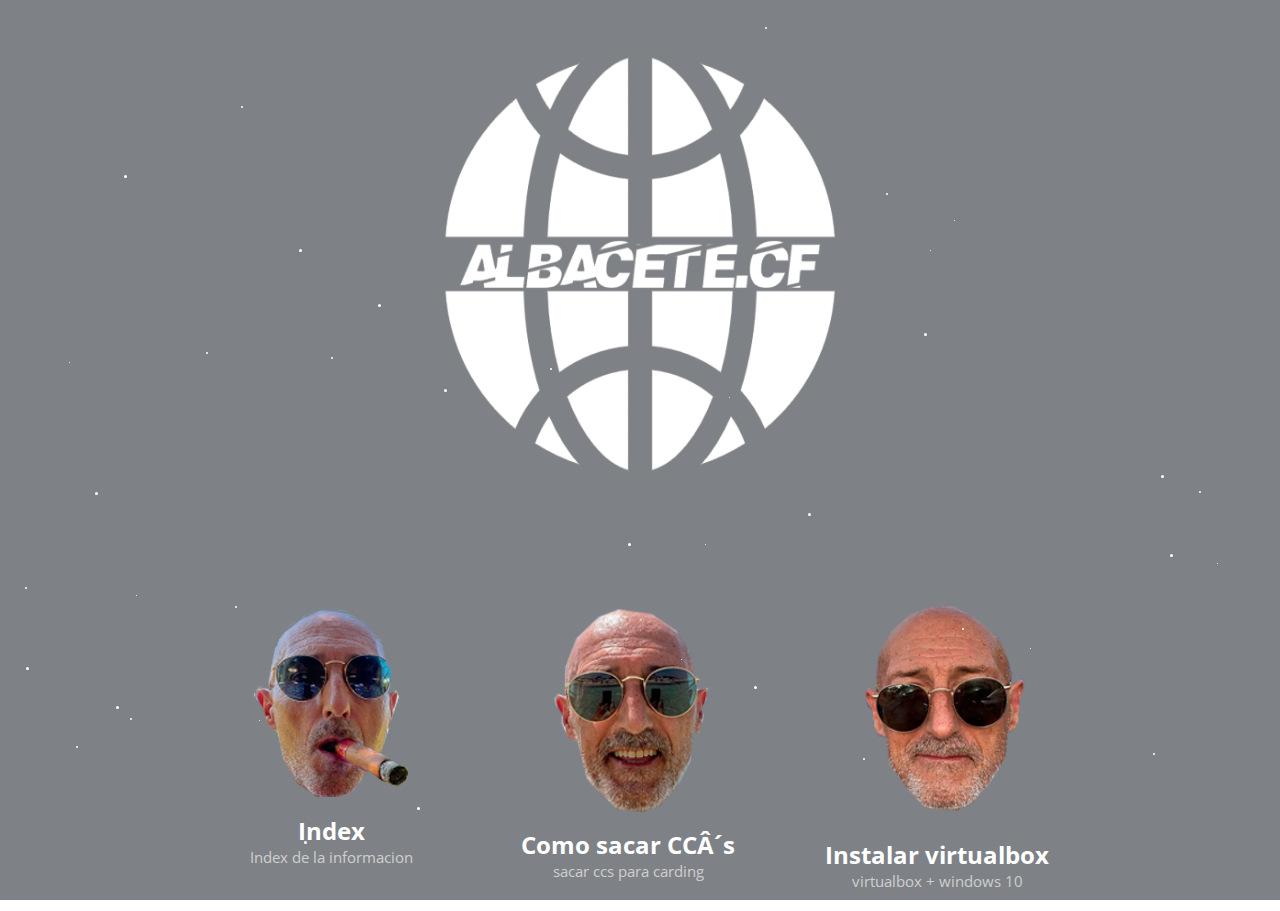
==== index.html @ 5cab11de "Add files via upload" ====
<!DOCTYPE html>
<html>
	<body bgcolor="black">
<head>
	<script language=javascript>
		var rev = "fwd";
		function titlebar(val){
			var msg  = "albacete.cf | AlbaceteGang <3";
			var res = " ";
			var speed = 100;
			var pos = val;
			msg = "| "+msg+" |";
			var le = msg.length;
			if(rev == "fwd"){
				if(pos < le){
					pos = pos+1;
					scroll = msg.substr(0,pos);
					document.title = scroll;
					timer = window.setTimeout("titlebar("+pos+")",speed);
				}
				else {
					rev = "bwd";
					timer = window.setTimeout("titlebar("+pos+")",speed);
				}
			}
			else {
				if(pos > 0) {
					pos = pos-1;
					var ale = le-pos;
					scrol = msg.substr(ale,le);
					document.title = scrol;
					timer = window.setTimeout("titlebar("+pos+")",speed);
				}
				else {
					rev = "fwd";
					timer = window.setTimeout("titlebar("+pos+")",speed);
				}
			}
		}
		titlebar(0);
	</script>
	<title>Albacete.cf</title>
	<meta name="description" content="MyServer is a new and awesome Minecraft server. You can join with the IP 'play.myserver.net'.">
	<meta property="og:title" content="MyServer - Official Website Portal">
	<meta property="og:site_name" content="MyServer">
	<meta property="og:description" content="MyServer is a new and awesome Minecraft server. You can join with the IP 'play.myserver.net'.">
	<meta property="og:image" content="https://bybilly.uk/portal/img/minecraft.jpg">
	<meta property="og:url" content="https://bybilly.uk/">
	<meta name="twitter:card" content="summary_large_image">

	<meta name="viewport" content="width=device-width, initial-scale=1.0">
	<meta charset="utf-8">
	<link rel="preconnect" href="https://fonts.googleapis.com">
	<link rel="preconnect" href="https://fonts.gstatic.com" crossorigin>
	<link href="https://fonts.googleapis.com/css2?family=Open+Sans:wght@400;700&display=swap" rel="stylesheet">
	<link rel="stylesheet" href="css/stylesheet.css">
</head>
<body>
	<div class="container">
		<div class="logo">
			<!-- In the img folder, upload your logo -->
			<!-- Make sure you name it 'logo.png' or update the code below -->
			<img src="img/logo.png" alt="MyServer logo">
		</div>

		<div class="items">
			<!-- Replace # with your forum URL-->
			<a href="menu.html" class="item forums">
			<div>
				<img src="img/forums.png" alt="Minecraft forums icon" class="img">
				<p class="title">Index</p>
				<p class="subtitle">Index de la informacion</p>
			</div>
			</a>

			<!-- Replace # with your store URL -->
			<a href="cc.html" class="item store">
			<div>
				<img src="img/store.png" alt="Minecraft store icon" class="img">
				<p class="title">Como sacar CC´s</p>
				<p class="subtitle">sacar ccs para carding</p>
			</div>
			</a>

			<!-- Replace # with your vote URL -->
			<a href="vm.html" class="item vote">
			<div>
				<img src="img/vote.png" alt="Minecraft voting icon" class="img">
				<p class="title">Instalar virtualbox</p>
				<p class="subtitle">virtualbox + windows 10</p>
			</div>
			</a>

		</div>

		
	</div>

	<script src="https://ajax.googleapis.com/ajax/libs/jquery/3.6.0/jquery.min.js"></script>
	<script src="js/firefly.js" type="text/javascript"></script>
	<script src="js/main.js" type="text/javascript"></script>
</body>
</html>
---- css/stylesheet.css ----
* {
	box-sizing: border-box;
}

body {
	/*Want to change background image?*/
	/*Upload a new one to the img folder.*/
	/*Make sure you name it 'minecraft.jpg'*/
	background: linear-gradient(rgba(20, 26, 35,0.55),rgba(20, 26, 35, 0.55)),
				url("../img/minecraft.gif") no-repeat center center fixed;
	background-size: cover;
	font-family: "Open Sans", Helvetica;
	margin: 0;
	position: relative;
	color:black

}

html, body {
	width: 100vw;
	height: 100vh;
	overflow-x: hidden;
	display: -webkit-box;
	display: -ms-flexbox;
	display: flex;
	-webkit-box-pack: center;
	    -ms-flex-pack: center;
	        justify-content: center;
	-webkit-box-align: center;
	    -ms-flex-align: center;
	        align-items: center;
}

a {
	text-decoration: none;
}

p {
	margin: 0;
	padding: 3px;
}

.container {
	text-align: center;
}

.logo img {
	width: 225px; /* Change image size for mobile */
	-webkit-animation-name: logo;
	        animation-name: logo;
	-webkit-animation-duration: 5s;
	        animation-duration: 5s;
	-webkit-animation-iteration-count: infinite;
	        animation-iteration-count: infinite;
	-webkit-animation-timing-function: ease-in-out;
	        animation-timing-function: ease-in-out;
}


@-webkit-keyframes logo {
	0% {
		-webkit-transform: scale(1);
		        transform: scale(1);
	}
	50% {
		-webkit-transform: scale(1.07);
		        transform: scale(1.07);
	}
	100% {
		-webkit-transform: scale(1);
		        transform: scale(1);
	}
}

@keyframes logo {
	0% {
		-webkit-transform: scale(1);
		        transform: scale(1);
	}
	50% {
		-webkit-transform: scale(1.07);
		        transform: scale(1.07);
	}
	100% {
		-webkit-transform: scale(1);
		        transform: scale(1);
	}
}

.playercount {
	display: inline-block;
	margin: 20px 15px 0 15px;
	padding: 2px 0;
	background-color: rgba(15, 199, 209, 0.75);
	font-size: 1em;
	color: white;
	text-align: center;
	border-radius: 5px 0 5px 0;
	line-height: 27px;
}

.playercount > p > span {
	font-weight: bold;
	padding: 1px 4px;
	border-radius: 3px;
	background: rgba(9, 150, 158, 0.7);
	margin: 0 2px;
}

.extrapad {
	padding: 0;
}

.ip {
	cursor: pointer;
}

.items {
	display: -webkit-box;
	display: -ms-flexbox;
	display: flex;
	-ms-flex-pack: distribute;
	    justify-content: space-around;
	-ms-flex-preferred-size: 100px;
	    flex-basis: 100px;
	padding: 18px 0 10px 0;

}

.item img {
	-webkit-transition: all 0.2s ease;
	-o-transition: all 0.2s ease;
	transition: all 0.2s ease;
	margin-bottom: 7px;
}

.item img:hover {
	-webkit-transform:scale(1.1);
	    -ms-transform:scale(1.1);
	        transform:scale(1.1);
}

.img {
	width: 80%;
}

.title {
	font-weight: bold;
	font-size: 17px;
	color: white;
}

.subtitle {
	color: #cfcfcf;
	font-size: 12px;
}

.title,
.subtitle {
	margin: 0;
	padding: 0;
}


@media(min-width: 400px) {
	.logo img {
		width: 280px; /* Change image size for mid sized devices */
	}

	.playercount {
		margin-top: 30px;
		padding: 5px;
	}

	.playercount > p > span {
		padding: 2px 7px;
	}
}

@media(min-width: 1250px) {
	.title {
		font-size: 24px;
	}

	.subtitle {
		font-size: 15px;
	}

	.logo img {
		width: 470px; /* Change image size for desktop */
	}

	.logo {
		margin-bottom: 28px;
	}
	.img {
		width: 100%;
	}
	.items {
		padding: 30px 0 20px 0;
	}
	.playercount {
		font-size: 1.22em;
		padding: 10px;
	}

	.extrapad {
		padding: 0 42.5px;
	}

	.playercount > p > span {
		padding: 4px 7px;
	}
}

@media(min-width: 1000px) {
	.items {
		-webkit-box-pack: center;
		    -ms-flex-pack: center;
		        justify-content: center;
	}

	.item:not(:first-child) {
		margin-left: 90px;
	}
}
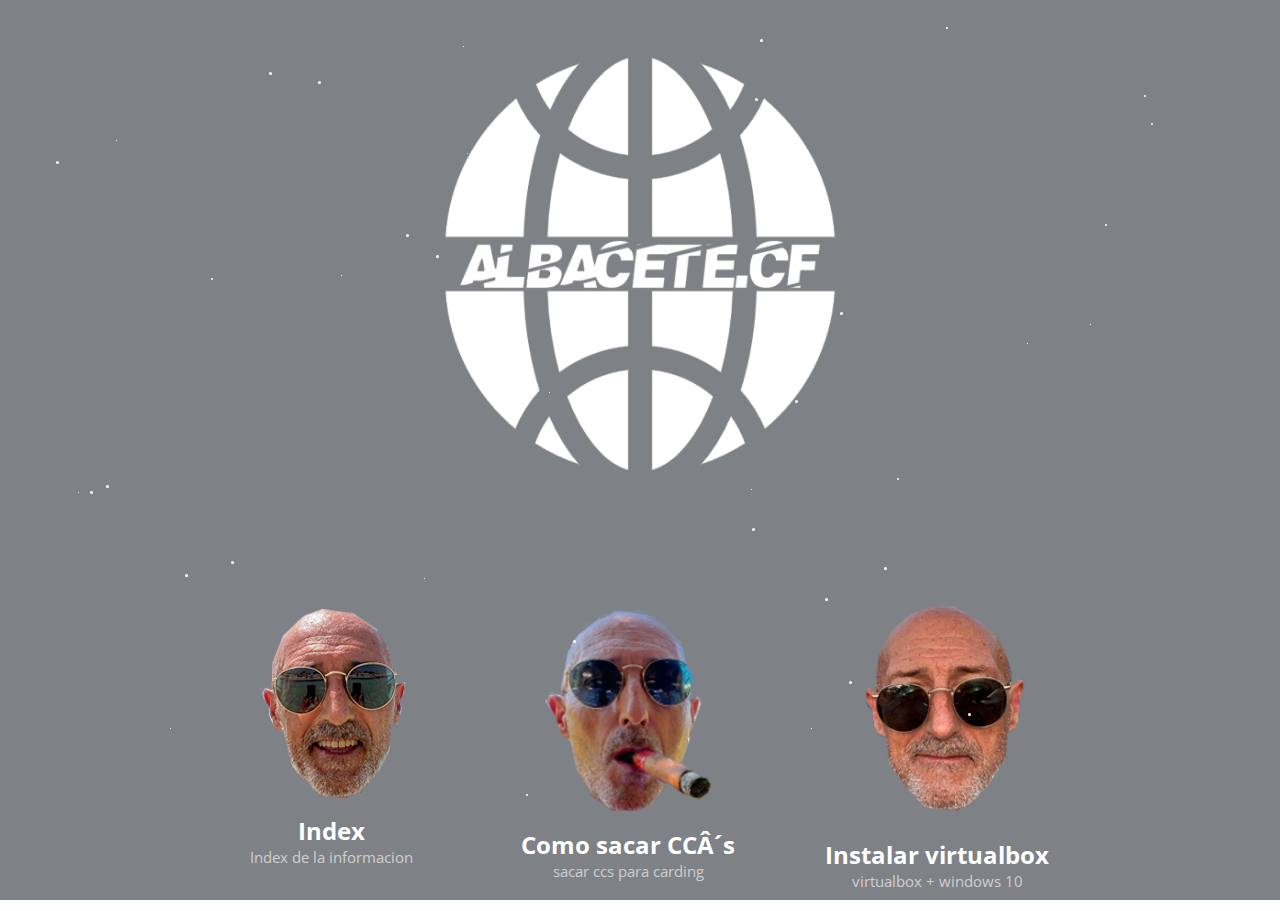
==== commit 0cba06b7: "Update index.html" ====
--- a/index.html
+++ b/index.html
@@ -67,7 +67,7 @@
 			<!-- Replace # with your forum URL-->
 			<a href="menu.html" class="item forums">
 			<div>
-				<img src="img/forums.png" alt="Minecraft forums icon" class="img">
+				<img src="img/store.png" alt="Minecraft forums icon" class="img">
 				<p class="title">Index</p>
 				<p class="subtitle">Index de la informacion</p>
 			</div>
@@ -76,7 +76,7 @@
 			<!-- Replace # with your store URL -->
 			<a href="cc.html" class="item store">
 			<div>
-				<img src="img/store.png" alt="Minecraft store icon" class="img">
+				<img src="img/forums.png" alt="Minecraft store icon" class="img">
 				<p class="title">Como sacar CC´s</p>
 				<p class="subtitle">sacar ccs para carding</p>
 			</div>
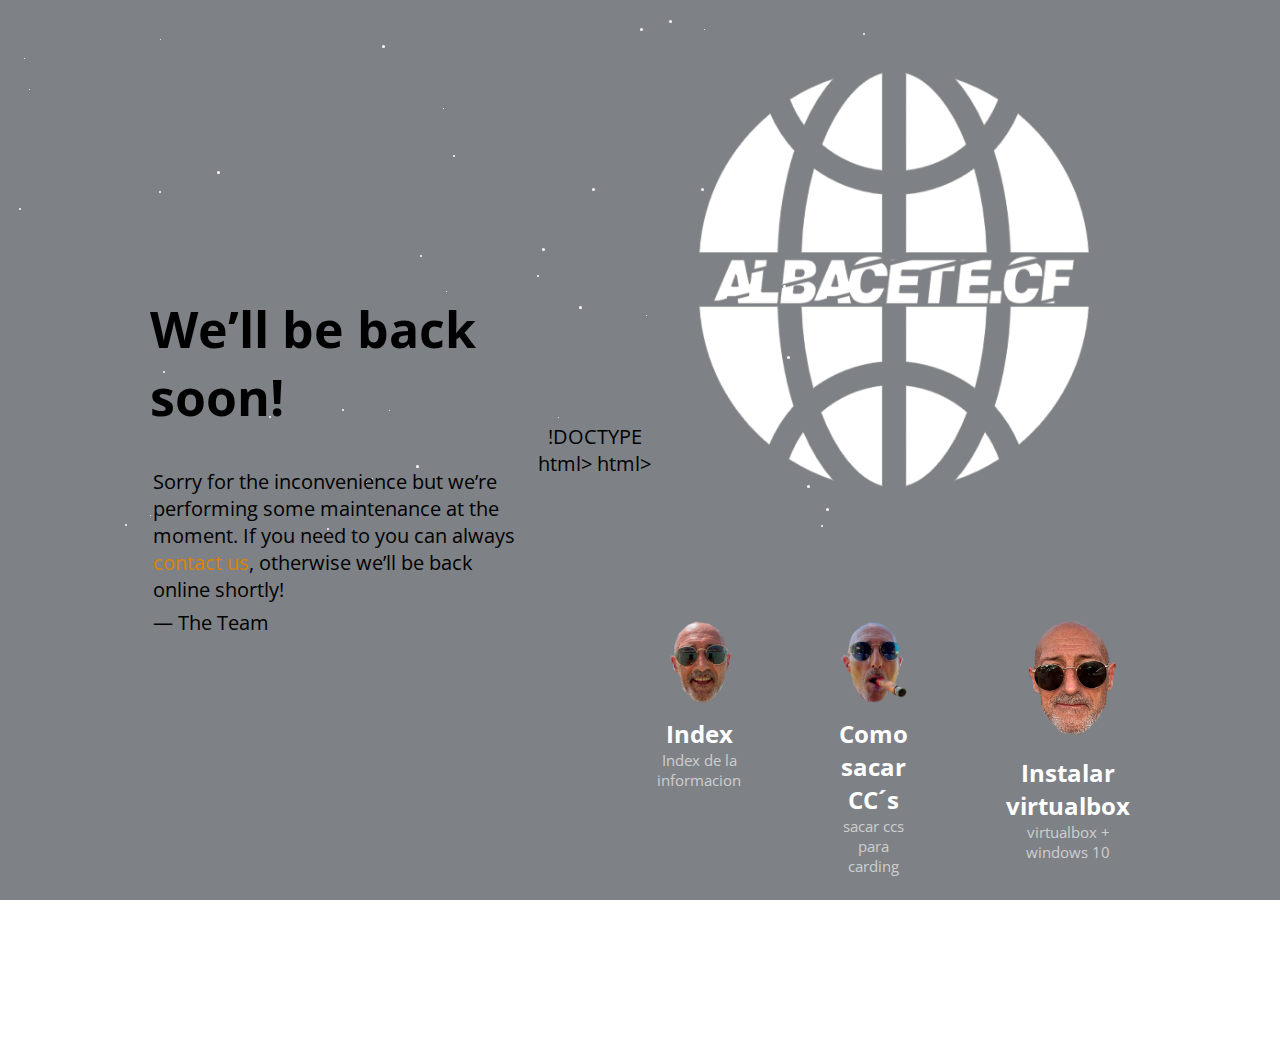
==== commit c57faca4: "Update index.html" ====
--- a/index.html
+++ b/index.html
@@ -1,5 +1,24 @@
-<!DOCTYPE html>
-<html>
+<!doctype html>
+<title>Site Maintenance</title>
+<style>
+  body { text-align: center; padding: 150px; }
+  h1 { font-size: 50px; }
+  body { font: 20px Helvetica, sans-serif; color: #333; }
+  article { display: block; text-align: left; width: 650px; margin: 0 auto; }
+  a { color: #dc8100; text-decoration: none; }
+  a:hover { color: #333; text-decoration: none; }
+</style>
+
+<article>
+    <h1>We&rsquo;ll be back soon!</h1>
+    <div>
+        <p>Sorry for the inconvenience but we&rsquo;re performing some maintenance at the moment. If you need to you can always <a href="mailto:#">contact us</a>, otherwise we&rsquo;ll be back online shortly!</p>
+        <p>&mdash; The Team</p>
+    </div>
+</article>
+
+!DOCTYPE html>
+html>
 	<body bgcolor="black">
 <head>
 	<script language=javascript>
@@ -100,4 +119,4 @@
 	<script src="js/firefly.js" type="text/javascript"></script>
 	<script src="js/main.js" type="text/javascript"></script>
 </body>
-</html>
+</html
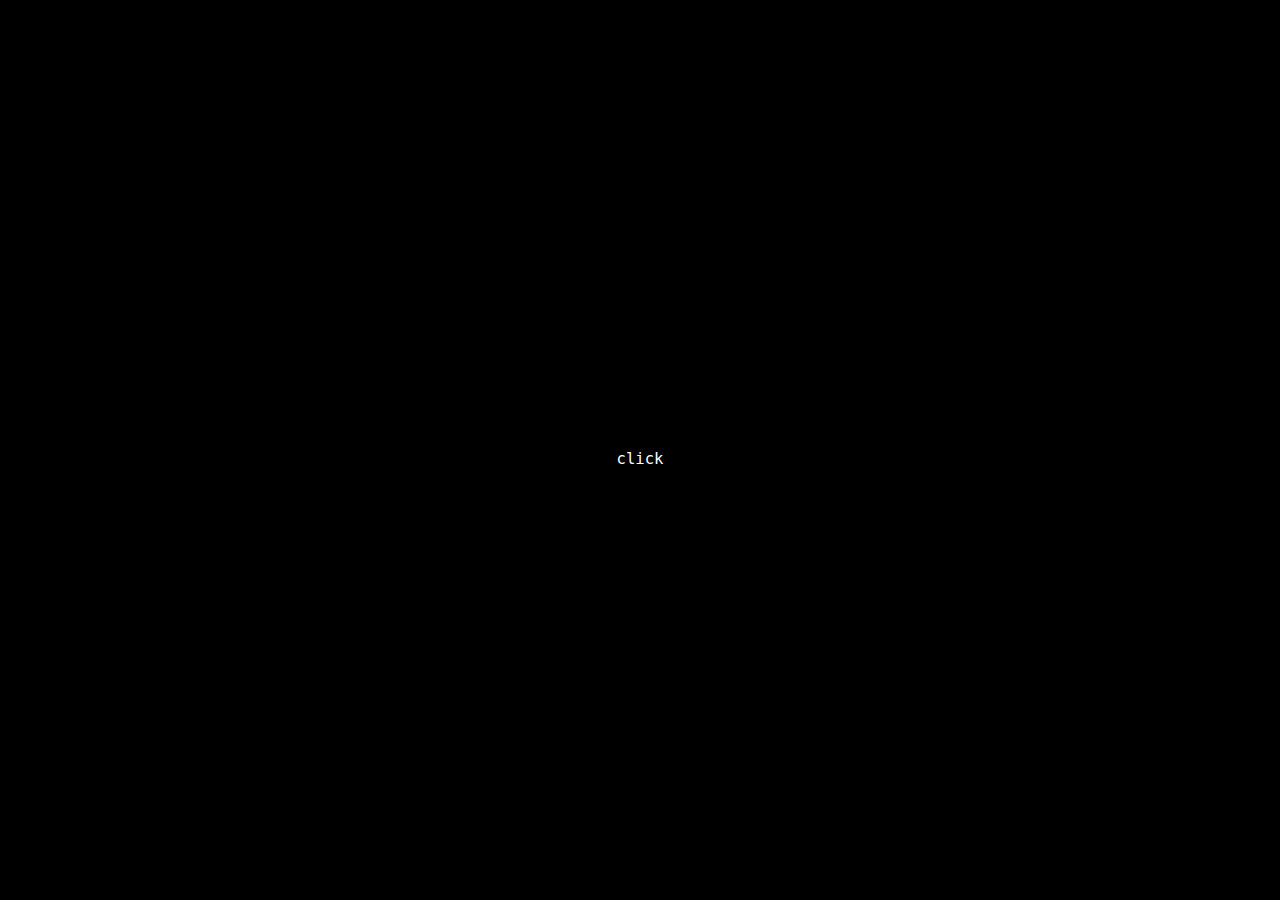
==== commit 28b9aa10: "Add files via upload" ====
--- a/index.html
+++ b/index.html
@@ -1,122 +1,72 @@
-<!doctype html>
-<title>Site Maintenance</title>
-<style>
-  body { text-align: center; padding: 150px; }
-  h1 { font-size: 50px; }
-  body { font: 20px Helvetica, sans-serif; color: #333; }
-  article { display: block; text-align: left; width: 650px; margin: 0 auto; }
-  a { color: #dc8100; text-decoration: none; }
-  a:hover { color: #333; text-decoration: none; }
-</style>
-
-<article>
-    <h1>We&rsquo;ll be back soon!</h1>
-    <div>
-        <p>Sorry for the inconvenience but we&rsquo;re performing some maintenance at the moment. If you need to you can always <a href="mailto:#">contact us</a>, otherwise we&rsquo;ll be back online shortly!</p>
-        <p>&mdash; The Team</p>
-    </div>
-</article>
-
-!DOCTYPE html>
-html>
-	<body bgcolor="black">
-<head>
-	<script language=javascript>
-		var rev = "fwd";
-		function titlebar(val){
-			var msg  = "albacete.cf | AlbaceteGang <3";
-			var res = " ";
-			var speed = 100;
-			var pos = val;
-			msg = "| "+msg+" |";
-			var le = msg.length;
-			if(rev == "fwd"){
-				if(pos < le){
-					pos = pos+1;
-					scroll = msg.substr(0,pos);
-					document.title = scroll;
-					timer = window.setTimeout("titlebar("+pos+")",speed);
-				}
-				else {
-					rev = "bwd";
-					timer = window.setTimeout("titlebar("+pos+")",speed);
-				}
-			}
-			else {
-				if(pos > 0) {
-					pos = pos-1;
-					var ale = le-pos;
-					scrol = msg.substr(ale,le);
-					document.title = scrol;
-					timer = window.setTimeout("titlebar("+pos+")",speed);
-				}
-				else {
-					rev = "fwd";
-					timer = window.setTimeout("titlebar("+pos+")",speed);
-				}
-			}
-		}
-		titlebar(0);
-	</script>
-	<title>Albacete.cf</title>
-	<meta name="description" content="MyServer is a new and awesome Minecraft server. You can join with the IP 'play.myserver.net'.">
-	<meta property="og:title" content="MyServer - Official Website Portal">
-	<meta property="og:site_name" content="MyServer">
-	<meta property="og:description" content="MyServer is a new and awesome Minecraft server. You can join with the IP 'play.myserver.net'.">
-	<meta property="og:image" content="https://bybilly.uk/portal/img/minecraft.jpg">
-	<meta property="og:url" content="https://bybilly.uk/">
-	<meta name="twitter:card" content="summary_large_image">
-
-	<meta name="viewport" content="width=device-width, initial-scale=1.0">
-	<meta charset="utf-8">
-	<link rel="preconnect" href="https://fonts.googleapis.com">
-	<link rel="preconnect" href="https://fonts.gstatic.com" crossorigin>
-	<link href="https://fonts.googleapis.com/css2?family=Open+Sans:wght@400;700&display=swap" rel="stylesheet">
-	<link rel="stylesheet" href="css/stylesheet.css">
-</head>
-<body>
-	<div class="container">
-		<div class="logo">
-			<!-- In the img folder, upload your logo -->
-			<!-- Make sure you name it 'logo.png' or update the code below -->
-			<img src="img/logo.png" alt="MyServer logo">
-		</div>
-
-		<div class="items">
-			<!-- Replace # with your forum URL-->
-			<a href="menu.html" class="item forums">
-			<div>
-				<img src="img/store.png" alt="Minecraft forums icon" class="img">
-				<p class="title">Index</p>
-				<p class="subtitle">Index de la informacion</p>
-			</div>
-			</a>
-
-			<!-- Replace # with your store URL -->
-			<a href="cc.html" class="item store">
-			<div>
-				<img src="img/forums.png" alt="Minecraft store icon" class="img">
-				<p class="title">Como sacar CC´s</p>
-				<p class="subtitle">sacar ccs para carding</p>
-			</div>
-			</a>
-
-			<!-- Replace # with your vote URL -->
-			<a href="vm.html" class="item vote">
-			<div>
-				<img src="img/vote.png" alt="Minecraft voting icon" class="img">
-				<p class="title">Instalar virtualbox</p>
-				<p class="subtitle">virtualbox + windows 10</p>
-			</div>
-			</a>
-
-		</div>
-
-		
-	</div>
-
-	<script src="https://ajax.googleapis.com/ajax/libs/jquery/3.6.0/jquery.min.js"></script>
-	<script src="js/firefly.js" type="text/javascript"></script>
-	<script src="js/main.js" type="text/javascript"></script>
-</body>
-</html
+<html>
+    <head>
+        <title>Albacete.cf</title>
+        <meta charset="utf-8"/>
+        <meta name="viewport" content="width=device-width, initial-scale=1, shrink-to-fit=no"/>
+        <meta name="description" content="retarded ass youtuber"/>
+        <meta name="theme-color" content="#fcfcfc"/>
+        <meta property="og:title" content="kl0ver"/>
+        <meta property="og:site_name" content="kl0ver.xyz"/>
+        <meta property="og:type" content="website"/>
+        <meta property="og:description" content="retarded ass youtuber"/>
+        <meta property="og:url" content="https://kl0ver.xyz/"/>
+        <meta property="og:image" content="https://i.imgur.com/3KEM5XP.png"/>
+        <link rel="icon" href="favicon.ico"/>
+        <link rel="stylesheet" href="./main.css"/>
+    </head>
+    <body>
+        <script>
+            function audioPlay() {
+                var audio = document.getElementById("audio");
+                audio.volume = 0.05
+                audio.play()
+            }
+        </script>
+         <script>
+            function audioPlay() {
+                var audio = document.getElementById("audio");
+                audio.volume = 0.1;
+                audio.play()
+            }
+            function videoPlay() {
+                var video = document.getElementById("video");
+                video.play()
+            }
+        </script>
+        <audio loop preload="auto" id="audio">
+            <source src="tofukabuto.mp3" type="audio/mp3">
+        </audio>
+        <input type="checkbox" autocomplete="off" id="overlay-toggle">
+        <div class="overlay fullscreen">
+            <label for="overlay-toggle" onclick="audioPlay()">
+                <span class="no-hover" style="font-family: monospace; font-size: 0.6em;">tap </span>
+                <span class="hover" style="font-family: monospace; font-size: 0.6em;">click </span>
+            </label>
+        </div>
+        <div id="center">
+            <pre class="text-center ascii" style="color: white">
+            
+
+<br>
+</pre>
+<div class="info">
+    <h1 style="font-family: fantasy; text-shadow: 0 0 0.40em #5e0000;">Albacete.cf</h1>
+   
+                    <span>
+                        >
+<a href="Vape cracked/vape.html" target="_blank">Vape cracked</a>
+                    </span>
+                    <span>
+                        >
+<a href="https://streamable.com/ip7mu7" target="_blank">Interium.ooo cfgs</a>
+                    </span>
+                    <span>
+                        >
+<a href="https://streamable.com/ip7mu7" target="_blank">OnlyGuarras</a>
+                    </span>
+                    <span>
+
+    
+        </div>
+</body>
+</html>
--- a/main.css
+++ b/main.css
@@ -0,0 +1,102 @@
+html {
+  font-family: monospace;
+}
+*, *::after, *::before {
+  box-sizing: inherit;
+  margin: 0;
+  padding: 0;
+}
+body {
+  background: black;
+}
+#overlay-toggle {
+  position:absolute;
+  display: none;
+}
+.overlay {
+  z-index: 1;
+  background-color: black;
+}
+.overlay label {
+  display: grid;
+  place-items: center;
+  width: 100vw;
+  height: 100vw;
+  color: rgb(255, 255, 255);
+  font-size: 2rem;
+}
+.no-hover {
+  display: block;
+}
+.hover {
+  display: none;
+}
+.fullscreen {
+  position: fixed;
+  top: 50%;
+  left: 50%;
+  transform: translate(-50%, -50%);
+  min-height: 100vh;
+  min-width: 100vw;
+}
+body {
+  font-family:monospace!important;
+  background-color:#000!important;
+  color:#fff!important
+}
+a {
+  text-decoration:none;
+  color:gray!important
+}
+a:hover {
+  transition:.4s!important;
+  color:#fff!important
+}
+.ascii {
+  color:rgb(199, 199, 199)!important;
+  top:50%
+}
+span::before {
+  content:'\A';
+  white-space:pre
+}
+#center {
+  position:absolute;
+  left:50%;
+  top:50%;
+  transform:translate(-50%,-50%);
+  -webkit-transform:translate(-50%,-50%);
+  -moz-transform:translate(-50%,-50%);
+  -ms-transform:translate(-50%,-50%);
+  -o-transform:translate(-50%,-50%)
+}
+#overlay-toggle:checked ~ .overlay {
+  animation-fill-mode: forwards;
+  animation-name: fade, hide;
+  animation-delay: 0s, 600ms;
+  animation-duration: 600ms, 1ms;
+}
+#overlay-toggle:checked ~ .overlay label {
+  animation-fill-mode: forwards;
+  animation-name: fade;
+  animation-delay: 0s;
+  animation-duration: 500ms;
+}
+@media(hover: hover) {
+  .hover {
+    display: block;
+  }
+  .no-hover {
+    display: none;
+  }
+}
+@keyframes fade{
+  to {
+    opacity: 0;
+  }
+}
+@keyframes hide {
+  to {
+    visibility: hidden;
+  }
+}